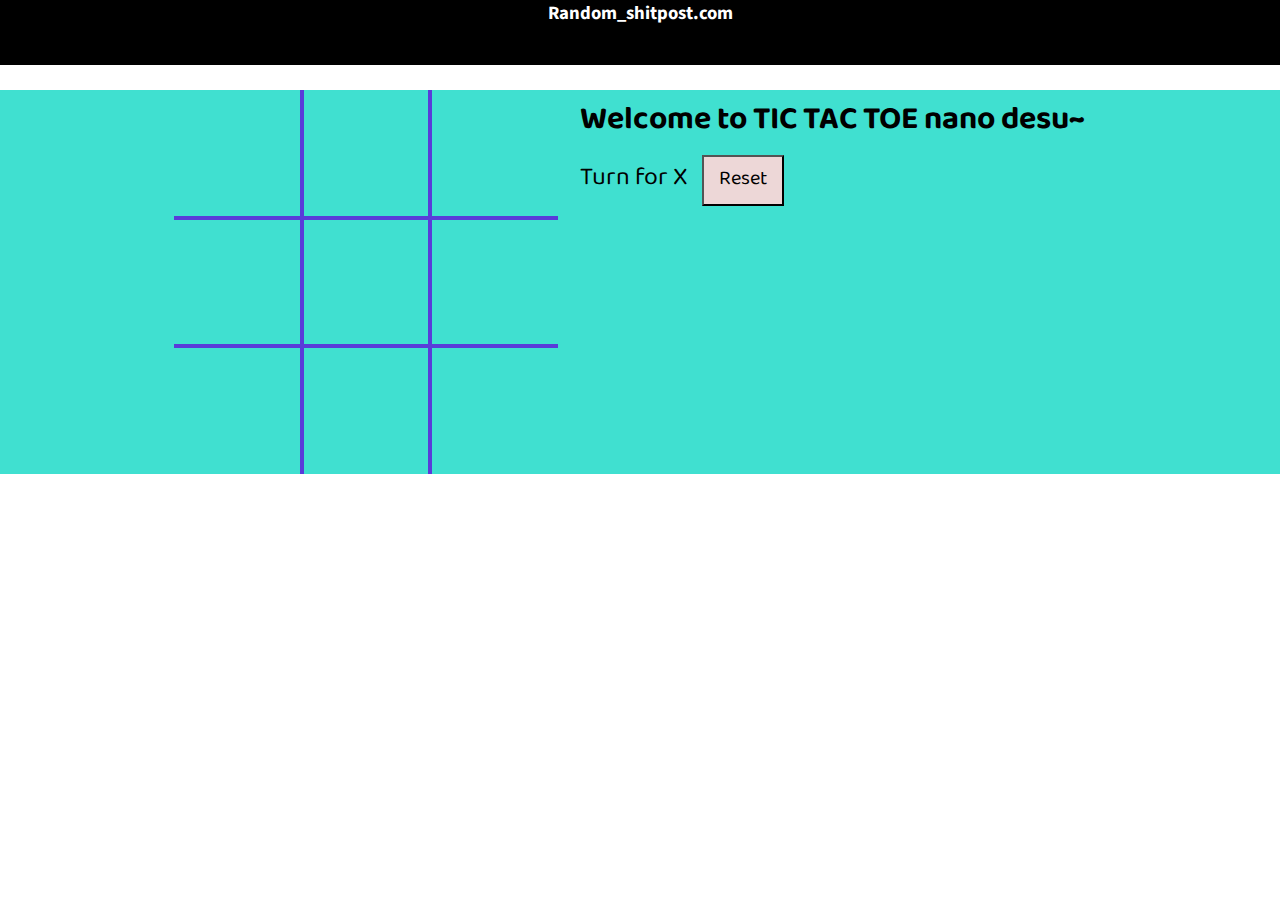
==== index.html @ d1af5d35 "Rename web.html to index.html" ====
<!-- TIC-TAC-TOE A CODE BY AMINUL ISLAM -->

<!DOCTYPE html>
<!DOCTYPE html>
<html lang="en">
<head>
    <meta charset="UTF-8">
    <meta name="viewport" content="width=device-width, initial-scale=1.0">
    <title>some stupid operation</title>
    <link rel="stylesheet" href="css1.css">
    
</head>
<body>

   <nav>
       <ul>
           <li>
               <h3>Random_shitpost.com</h3>
           </li>
       </ul>
   </nav>

   <div class="gamecontainer">
       <div class="container">
            <div class="line"></div>
            <div class="box bl-0 bt-0"><span class="box-text"></span></div>
            <div class="box bt-0"><span class="box-text"></span></div>
            <div class="box bt-0 br-0"><span class="box-text"></span></div>
            <div class="box bl-0"><span class="box-text"></span></div>
            <div class="box"><span class="box-text"></span></div>
            <div class="box br-0"><span class="box-text"></span></div>
            <div class="box bl-0 bb-0"><span class="box-text"></span></div>
            <div class="box bb-0"><span class="box-text"></span></div>
            <div class="box bb-0 br-0"><span class="box-text"></span></div>
        </div>
        <div class="gameinfo">
            <h1>Welcome to TIC TAC TOE nano desu~</h1>
            <div>
                <span class="info" style="font-size: 25px;">Turn for X</span>
                <button id="reset">Reset</button>
            </div>
            <div class="imgbox">
                <img src="gameover.gif" alt="">
            </div>
        </div>
   </div>
    
    
</body>
<script src="jquerylibrary.js"></script>
<script src="Gallery.js"></script>
<script src="temp1.js"></script>

</html>
---- css1.css ----
@import url('https://fonts.googleapis.com/css2?family=Source+Sans+Pro:wght@700&display=swap');
@import url('https://fonts.googleapis.com/css2?family=Baloo+Bhaina+2:wght@600&display=swap');


*
{
    margin: 0;
    padding: 0;
}

nav{
    background-color: black;
    color: white;
    height: 65px;
    display: flex;
    justify-content: center;
    font-family: 'Source Sans Pro', sans-serif;
}

nav>ul>li{
    list-style: none;
}

.gamecontainer
{
    background-color: turquoise;
    display: flex;
    justify-content: center;
    margin-top: 25px;
    
}

.container{
    display: grid;
    grid-template-rows: repeat(3,10vw);
    grid-template-columns: repeat(3,10vw);
    font-family: 'Source Sans Pro', sans-serif;
    position: relative;
}

.box
{
    border: 2px solid #593cd9;
    font-size: 8vw;
    display: flex;
    justify-content: center;
    align-items: center;
}
.box:hover
{
    background-color: greenyellow;
    cursor: pointer;
}

.gameinfo
{
    padding: 0px 22px;
    font-family: 'Baloo Bhaina 2', cursive;
}

.imgbox>img{
    width: 0;
    transition: width 1s ease-in-out;
}

.bl-0
{
    border-left: 0;
}
.br-0
{
    border-right: 0;
}
.bt-0
{
    border-top:0;
}
.bb-0
{
    border-bottom: 0;
}

#reset
{
    padding: 3px 15px;
    background-color: #edd7d7;
    cursor: pointer;
    font-family: 'Baloo Bhaina 2', cursive;
    font-size: 20px;
    margin-left: 11px;

}

.line
{
    background-color: black;
    width: 0;
    height: 3px;
    position: absolute;
    transition: width 1s ease-in-out;
}
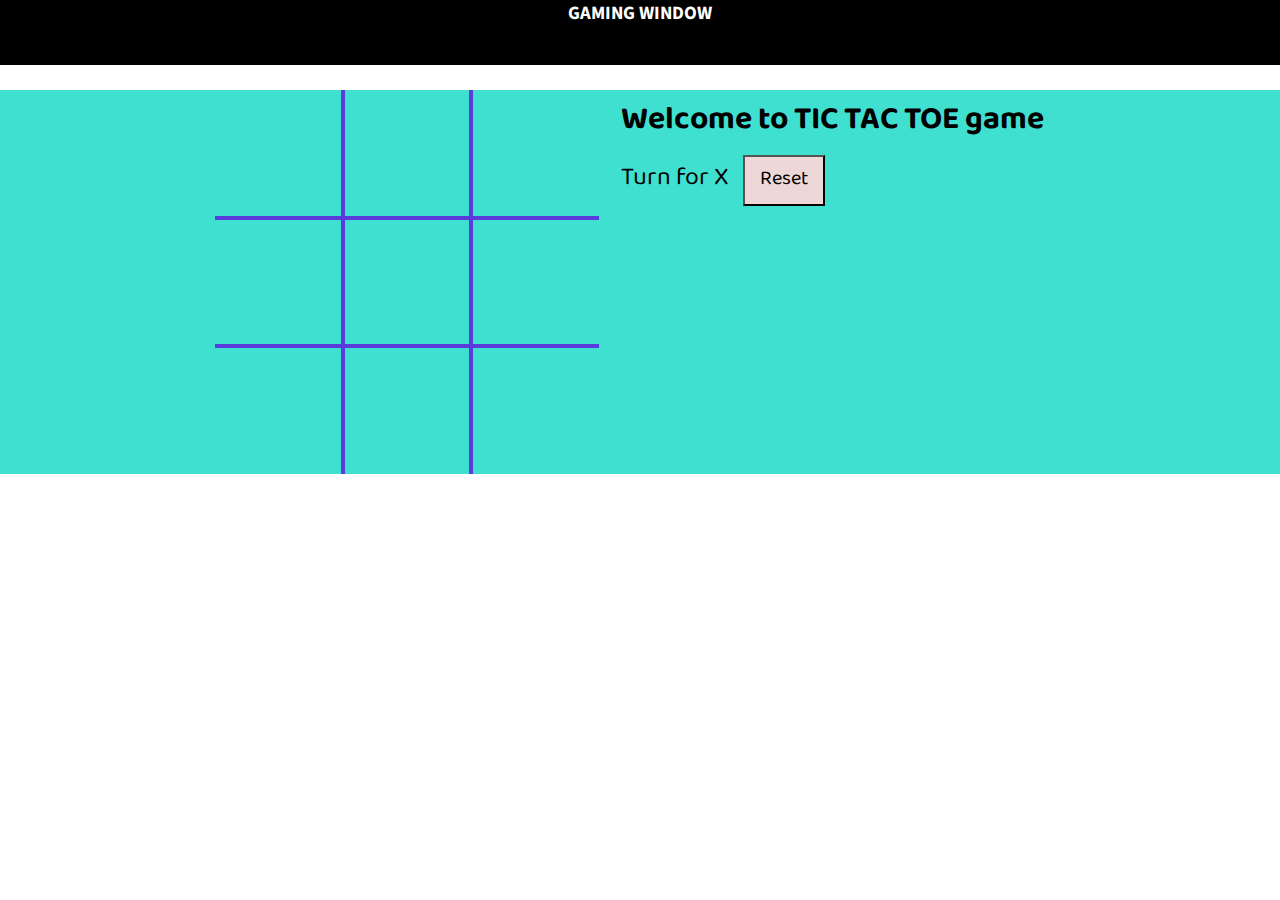
==== commit 80ecc318: "Rename web.html to index.html" ====
--- a/index.html
+++ b/index.html
@@ -1,4 +1,3 @@
-<!-- TIC-TAC-TOE A CODE BY AMINUL ISLAM -->
 
 <!DOCTYPE html>
 <!DOCTYPE html>
@@ -6,7 +5,7 @@
 <head>
     <meta charset="UTF-8">
     <meta name="viewport" content="width=device-width, initial-scale=1.0">
-    <title>some stupid operation</title>
+    <title>Game 48.com</title>
     <link rel="stylesheet" href="css1.css">
     
 </head>
@@ -15,7 +14,7 @@
    <nav>
        <ul>
            <li>
-               <h3>Random_shitpost.com</h3>
+               <h3>GAMING WINDOW</h3>
            </li>
        </ul>
    </nav>
@@ -34,7 +33,7 @@
             <div class="box bb-0 br-0"><span class="box-text"></span></div>
         </div>
         <div class="gameinfo">
-            <h1>Welcome to TIC TAC TOE nano desu~</h1>
+            <h1>Welcome to TIC TAC TOE game</h1>
             <div>
                 <span class="info" style="font-size: 25px;">Turn for X</span>
                 <button id="reset">Reset</button>
--- a/css1.css
+++ b/css1.css
@@ -27,7 +27,7 @@
     display: flex;
     justify-content: center;
     margin-top: 25px;
-    
+    flex-wrap: wrap;
 }
 
 .container{
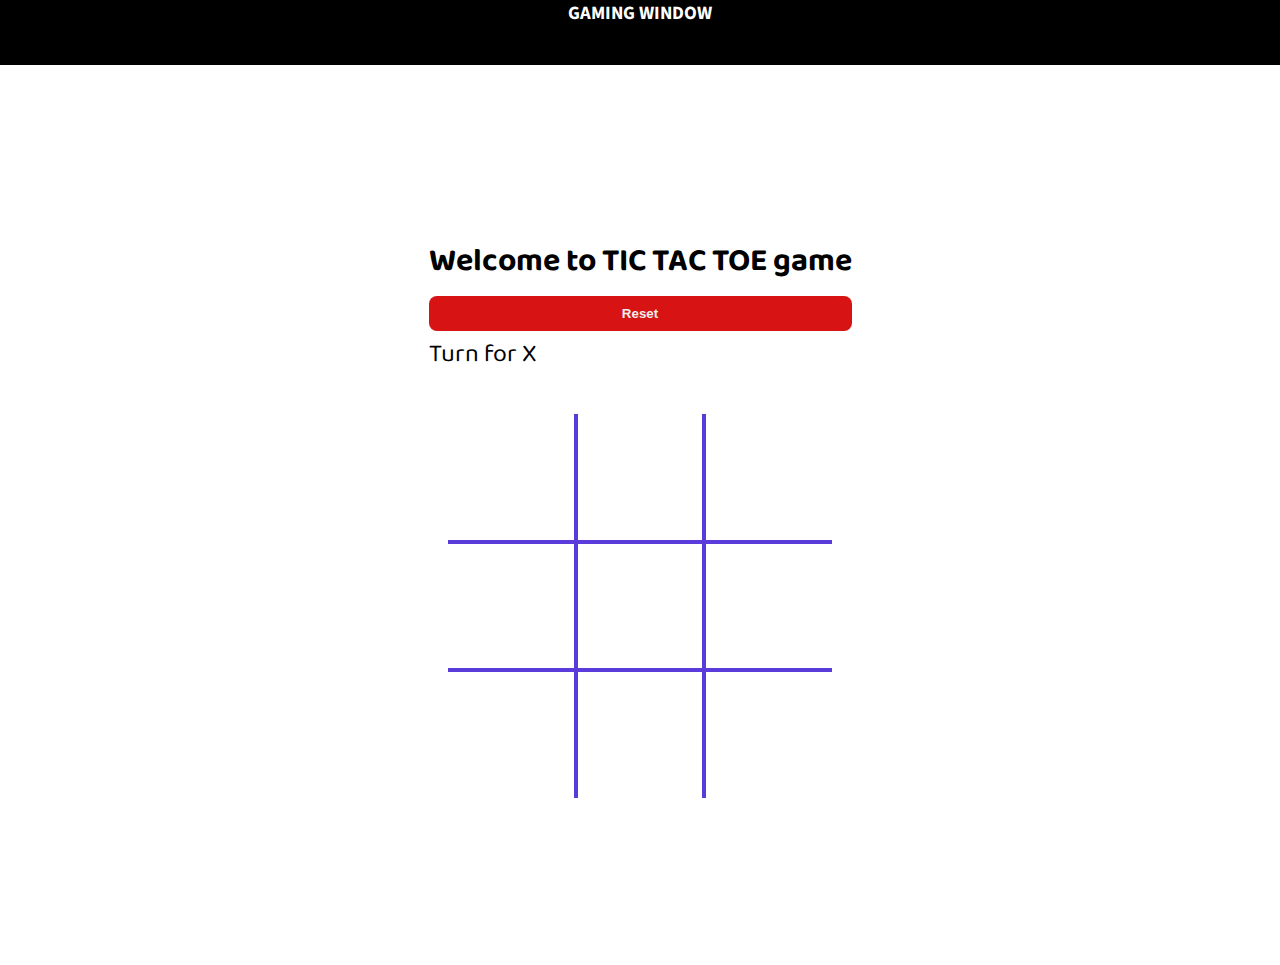
==== commit e50f8fdd: "changes in ui" ====
--- a/index.html
+++ b/index.html
@@ -1,4 +1,3 @@
-
 <!DOCTYPE html>
 <!DOCTYPE html>
 <html lang="en">
@@ -7,20 +6,30 @@
     <meta name="viewport" content="width=device-width, initial-scale=1.0">
     <title>Game 48.com</title>
     <link rel="stylesheet" href="css1.css">
-    
+
 </head>
 <body>
 
-   <nav>
-       <ul>
-           <li>
-               <h3>GAMING WINDOW</h3>
-           </li>
-       </ul>
-   </nav>
+    <nav>
+        <ul>
+            <li>
+                <h3>GAMING WINDOW</h3>
+            </li>
+        </ul>
+    </nav>
 
-   <div class="gamecontainer">
-       <div class="container">
+    <div class="gamecontainer">
+        <div class="gameinfo">
+            <h1>Welcome to TIC TAC TOE game</h1>
+            <div class="info-div">
+                <button id="reset">Reset</button>
+                <span class="info" style="font-size: 25px;">Turn for X</span>
+            </div>
+            <div class="imgbox">
+                <img src="gameover.gif" alt="">
+            </div>
+        </div>
+        <div class="container">
             <div class="line"></div>
             <div class="box bl-0 bt-0"><span class="box-text"></span></div>
             <div class="box bt-0"><span class="box-text"></span></div>
@@ -32,22 +41,12 @@
             <div class="box bb-0"><span class="box-text"></span></div>
             <div class="box bb-0 br-0"><span class="box-text"></span></div>
         </div>
-        <div class="gameinfo">
-            <h1>Welcome to TIC TAC TOE game</h1>
-            <div>
-                <span class="info" style="font-size: 25px;">Turn for X</span>
-                <button id="reset">Reset</button>
-            </div>
-            <div class="imgbox">
-                <img src="gameover.gif" alt="">
-            </div>
-        </div>
-   </div>
-    
-    
+    </div>
+
+
 </body>
 <script src="jquerylibrary.js"></script>
 <script src="Gallery.js"></script>
 <script src="temp1.js"></script>
 
-</html>
+</html>--- a/css1.css
+++ b/css1.css
@@ -2,10 +2,15 @@
 @import url('https://fonts.googleapis.com/css2?family=Baloo+Bhaina+2:wght@600&display=swap');
 
 
-*
-{
+* {
     margin: 0;
     padding: 0;
+    box-sizing: border-box;
+}
+
+body {
+    height: 100vh;
+    width: 100vw;
 }
 
 nav{
@@ -21,13 +26,15 @@
     list-style: none;
 }
 
+
 .gamecontainer
 {
-    background-color: turquoise;
     display: flex;
+    flex-direction: column;
+    width: 100%;
+    height: 100%;
     justify-content: center;
-    margin-top: 25px;
-    flex-wrap: wrap;
+    align-items: center;
 }
 
 .container{
@@ -46,13 +53,13 @@
     justify-content: center;
     align-items: center;
 }
-.box:hover
+.box:hover 
 {
     background-color: greenyellow;
     cursor: pointer;
 }
 
-.gameinfo
+.gameinfo 
 {
     padding: 0px 22px;
     font-family: 'Baloo Bhaina 2', cursive;
@@ -63,39 +70,68 @@
     transition: width 1s ease-in-out;
 }
 
-.bl-0
+.bl-0 
 {
     border-left: 0;
 }
-.br-0
+.br-0 
 {
     border-right: 0;
 }
-.bt-0
+.bt-0 
 {
     border-top:0;
 }
+
 .bb-0
 {
     border-bottom: 0;
 }
 
-#reset
+.info-div
 {
-    padding: 3px 15px;
-    background-color: #edd7d7;
-    cursor: pointer;
-    font-family: 'Baloo Bhaina 2', cursive;
-    font-size: 20px;
-    margin-left: 11px;
-
+    display: flex;
+    flex-direction: column;
 }
 
-.line
+#reset {
+    width: 100%;
+    padding: 10px 16px;
+    background-color: #D71313;
+    color: #EEEDED;
+    border: none;
+    outline: none;
+    font-weight: bold;
+    border-radius: 8px;
+}
+
+.line 
 {
     background-color: black;
     width: 0;
     height: 3px;
     position: absolute;
     transition: width 1s ease-in-out;
+}
+
+@media screen and (max-width: 480px) {
+    nav {
+        height: 30px;
+    }
+
+    .gameinfo h1 {
+        font-size: 1.3em;
+    }
+
+    .info {
+        font-size: 1.2em !important;
+    }
+
+    .container {
+        display: grid;
+        grid-template-rows: repeat(3, 25vw);
+        grid-template-columns: repeat(3, 25vw);
+        font-family: 'Source Sans Pro', sans-serif;
+        position: relative;
+    }
 }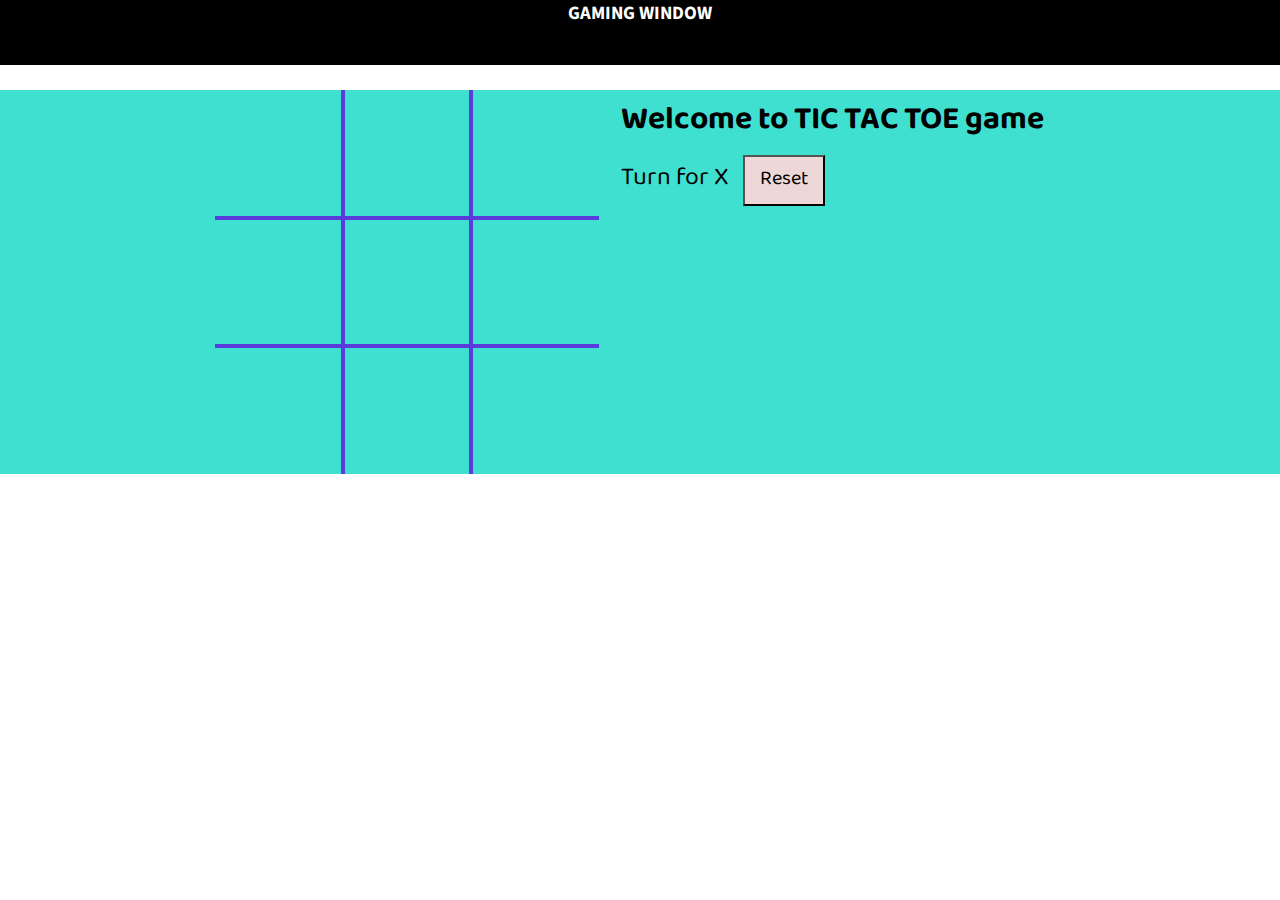
==== commit 9db50162: "Revert "changes in UI"" ====
--- a/index.html
+++ b/index.html
@@ -1,3 +1,4 @@
+
 <!DOCTYPE html>
 <!DOCTYPE html>
 <html lang="en">
@@ -6,30 +7,20 @@
     <meta name="viewport" content="width=device-width, initial-scale=1.0">
     <title>Game 48.com</title>
     <link rel="stylesheet" href="css1.css">
-
+    
 </head>
 <body>
 
-    <nav>
-        <ul>
-            <li>
-                <h3>GAMING WINDOW</h3>
-            </li>
-        </ul>
-    </nav>
+   <nav>
+       <ul>
+           <li>
+               <h3>GAMING WINDOW</h3>
+           </li>
+       </ul>
+   </nav>
 
-    <div class="gamecontainer">
-        <div class="gameinfo">
-            <h1>Welcome to TIC TAC TOE game</h1>
-            <div class="info-div">
-                <button id="reset">Reset</button>
-                <span class="info" style="font-size: 25px;">Turn for X</span>
-            </div>
-            <div class="imgbox">
-                <img src="gameover.gif" alt="">
-            </div>
-        </div>
-        <div class="container">
+   <div class="gamecontainer">
+       <div class="container">
             <div class="line"></div>
             <div class="box bl-0 bt-0"><span class="box-text"></span></div>
             <div class="box bt-0"><span class="box-text"></span></div>
@@ -41,12 +32,22 @@
             <div class="box bb-0"><span class="box-text"></span></div>
             <div class="box bb-0 br-0"><span class="box-text"></span></div>
         </div>
-    </div>
-
-
+        <div class="gameinfo">
+            <h1>Welcome to TIC TAC TOE game</h1>
+            <div>
+                <span class="info" style="font-size: 25px;">Turn for X</span>
+                <button id="reset">Reset</button>
+            </div>
+            <div class="imgbox">
+                <img src="gameover.gif" alt="">
+            </div>
+        </div>
+   </div>
+    
+    
 </body>
 <script src="jquerylibrary.js"></script>
 <script src="Gallery.js"></script>
 <script src="temp1.js"></script>
 
-</html>+</html>
--- a/css1.css
+++ b/css1.css
@@ -2,15 +2,10 @@
 @import url('https://fonts.googleapis.com/css2?family=Baloo+Bhaina+2:wght@600&display=swap');
 
 
-* {
+*
+{
     margin: 0;
     padding: 0;
-    box-sizing: border-box;
-}
-
-body {
-    height: 100vh;
-    width: 100vw;
 }
 
 nav{
@@ -26,15 +21,13 @@
     list-style: none;
 }
 
-
 .gamecontainer
 {
+    background-color: turquoise;
     display: flex;
-    flex-direction: column;
-    width: 100%;
-    height: 100%;
     justify-content: center;
-    align-items: center;
+    margin-top: 25px;
+    flex-wrap: wrap;
 }
 
 .container{
@@ -53,13 +46,13 @@
     justify-content: center;
     align-items: center;
 }
-.box:hover 
+.box:hover
 {
     background-color: greenyellow;
     cursor: pointer;
 }
 
-.gameinfo 
+.gameinfo
 {
     padding: 0px 22px;
     font-family: 'Baloo Bhaina 2', cursive;
@@ -70,68 +63,39 @@
     transition: width 1s ease-in-out;
 }
 
-.bl-0 
+.bl-0
 {
     border-left: 0;
 }
-.br-0 
+.br-0
 {
     border-right: 0;
 }
-.bt-0 
+.bt-0
 {
     border-top:0;
 }
-
 .bb-0
 {
     border-bottom: 0;
 }
 
-.info-div
+#reset
 {
-    display: flex;
-    flex-direction: column;
+    padding: 3px 15px;
+    background-color: #edd7d7;
+    cursor: pointer;
+    font-family: 'Baloo Bhaina 2', cursive;
+    font-size: 20px;
+    margin-left: 11px;
+
 }
 
-#reset {
-    width: 100%;
-    padding: 10px 16px;
-    background-color: #D71313;
-    color: #EEEDED;
-    border: none;
-    outline: none;
-    font-weight: bold;
-    border-radius: 8px;
-}
-
-.line 
+.line
 {
     background-color: black;
     width: 0;
     height: 3px;
     position: absolute;
     transition: width 1s ease-in-out;
-}
-
-@media screen and (max-width: 480px) {
-    nav {
-        height: 30px;
-    }
-
-    .gameinfo h1 {
-        font-size: 1.3em;
-    }
-
-    .info {
-        font-size: 1.2em !important;
-    }
-
-    .container {
-        display: grid;
-        grid-template-rows: repeat(3, 25vw);
-        grid-template-columns: repeat(3, 25vw);
-        font-family: 'Source Sans Pro', sans-serif;
-        position: relative;
-    }
 }